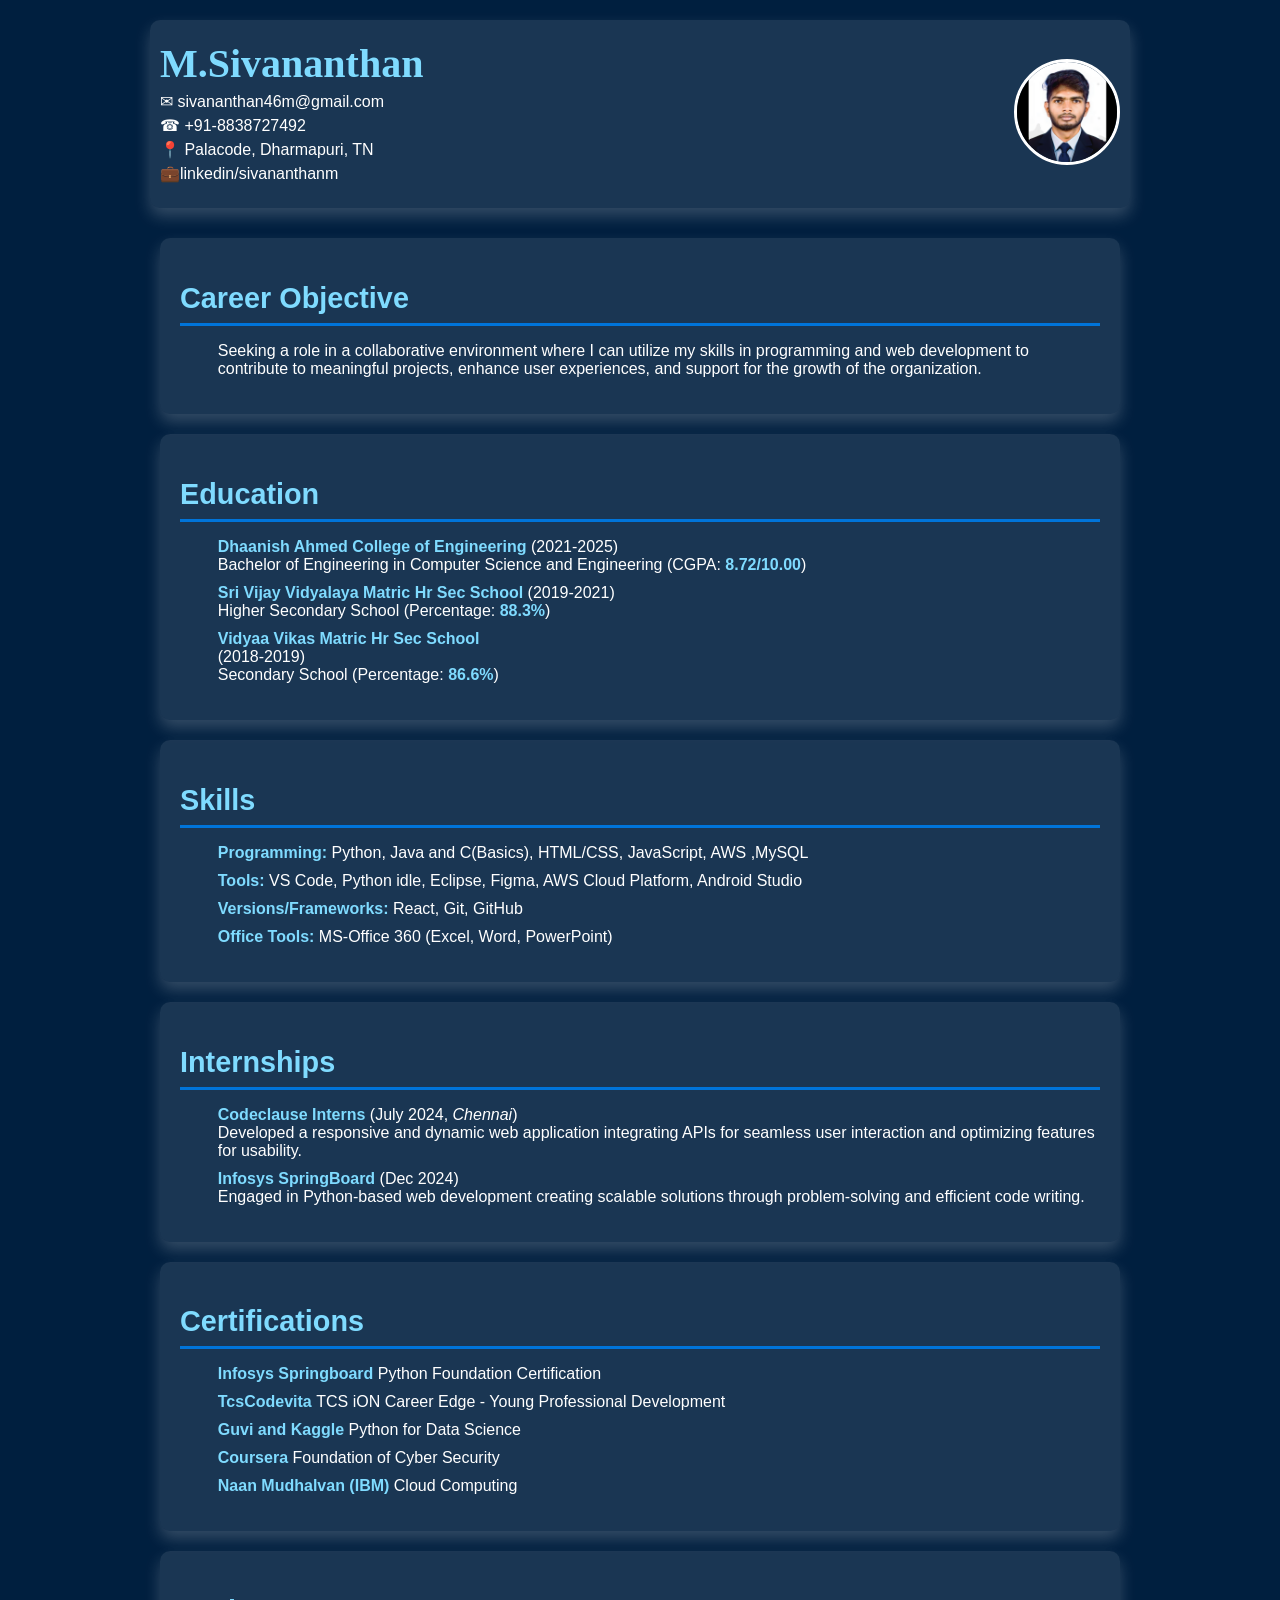
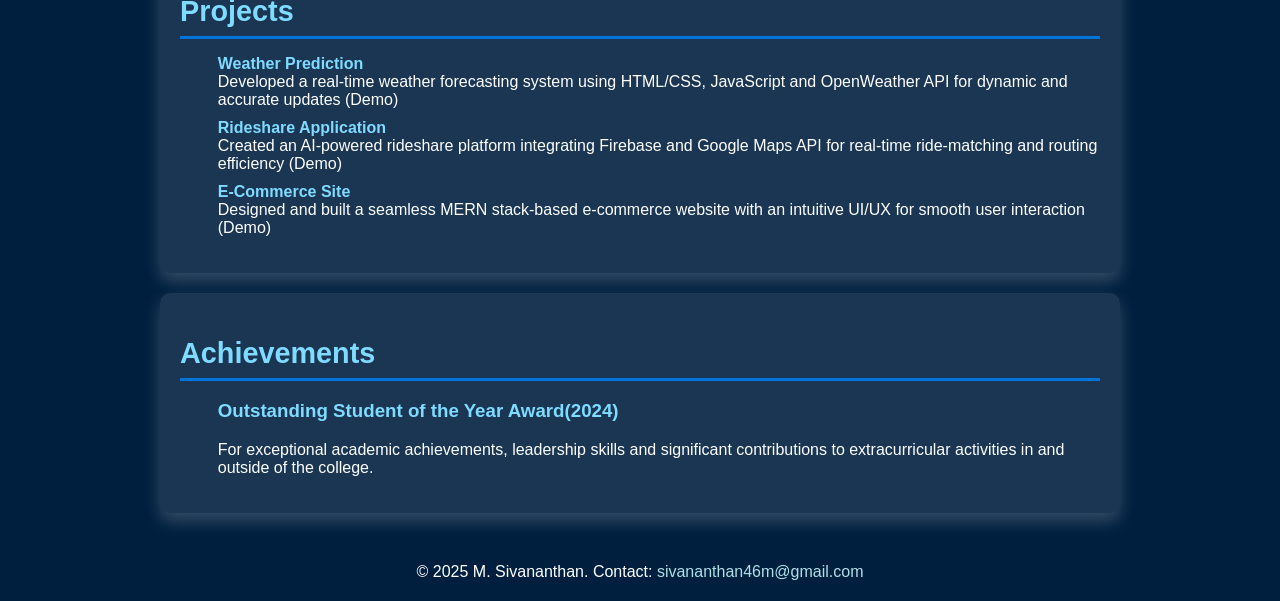
==== Resume.html @ 54698915 "Add files via upload" ====
<!DOCTYPE html>
<html lang="en">
<head>
    <meta charset="UTF-8">
    <meta name="viewport" content="width=device-width, initial-scale=1.0">
    <title>M. Sivananthan - Resume</title>
    <style>
        body {
            font-family: 'Segoe UI', Tahoma, Geneva, Verdana, sans-serif;
            margin: 0;
            padding: 0;
            background-color: #001f3f; /* Dark blue background */
            color: white; /* White text color */
            overflow-x: hidden;
        }

        header {
            background: rgba(255, 255, 255, 0.1); /* Slightly transparent white for consistency */
            color: white;
            display: flex;
            justify-content: space-between;
            align-items: center;
            padding: 20px 10px;
            border-radius: 10px; /* Rounded corners */
            box-shadow: 0 8px 16px rgba(255, 255, 255, 0.2); /* White shadow effect */
            opacity: 0;
            transform: translateY(20px);
            transition: all 0.5s ease;
            margin: 20px auto; /* Centering header with margin */
            max-width: 960px; /* Same width as section-container */
        }

        header:hover {
            transform: translateY(0) scale(1.02);
            box-shadow: 0 12px 24px rgba(255, 255, 255, 0.3); /* Enhanced hover shadow in white */
        }

        header h1 {
            margin: 0;
            font-size: 2.5rem;
            font-family: 'Merriweather', serif;
            color: #7FDBFF; /* Light blue heading */
        }

        header p {
            margin: 5px 0;
            font-size: 1rem;
            color: #fff; /* White text for header paragraphs */
        }

        header img {
            border-radius: 50%;
            width: 100px;
            height: 100px;
            border: 3px solid white;
            
        }

        .section-container {
            max-width: 960px;
            margin: 30px auto;
            display: flex;
            flex-wrap: wrap;
            gap: 20px;
        }

        .section {
            background: rgba(255, 255, 255, 0.1); /* Slightly transparent white for sections */
            padding: 20px;
            border-radius: 10px;
            box-shadow: 0 8px 16px rgba(255, 255, 255, 0.2); /* White shadow effect */
            flex: 1 1 calc(50% - 20px);
            opacity: 0;
            transform: translateY(20px);
            transition: all 0.5s ease;
        }

        .section:hover {
            transform: translateY(0) scale(1.02);
            box-shadow: 0 12px 24px rgba(255, 255, 255, 0.3); /* Enhanced hover shadow in white */
        }

        .section h2 {
            font-size: 1.8rem;
            color: #7FDBFF; /* Light blue for section headings */
            border-bottom: 3px solid #0074D9; /* Darker light blue border */
            padding-bottom: 8px;
            margin-bottom: 15px;
        }

        ul {
            list-style: none;
            padding: 0;
            margin-left: 1cm; /* Indentation for descriptions */
        }

        ul li {
            margin-bottom: 10px;
            font-size: 1rem;
        }

        ul li strong {
            color: #7FDBFF; /* Light blue for strong text */
        }

        footer {
            text-align: center;
            padding: 20px;
            background-color: 7FDBFF; /* Light blue footer */
            color: white; /* White footer text */
            margin-top: 30px;
        }

        footer a {
            color: #aee1e6; /* Lighter link color */
            text-decoration: none;
        }

        footer a:hover {
           text-decoration: underline;
        }

        a {
           color: #075a7b; /* Light blue links */
           text-decoration: none;
       }

       a:hover {
           text-decoration: underline;
       }

       .fade-in {
           animation: fadeIn 0.8s ease forwards;
       }

       @keyframes fadeIn {
           from {
               opacity: 0;
               transform: translateY(20px);
           }
           to {
               opacity: 1;
               transform: translateY(0);
           }
       }
    </style>
    <script>
       document.addEventListener("DOMContentLoaded", () => {
           const sections = document.querySelectorAll(".section, header");

           const options = { threshold: 0.5 };

           const observer = new IntersectionObserver((entries) => {
               entries.forEach(entry => {
                   if (entry.isIntersecting) {
                       entry.target.classList.add("fade-in");
                   }
               });
           }, options);

           sections.forEach(section => { observer.observe(section); });
       });
    </script>
</head>
<body>
    <header>
       <div>
           <h1>M.Sivananthan</h1>
           <div>
           <p>✉ <a href="mailto:sivananthan46m@gmail.com"></a>sivananthan46m@gmail.com</p><p>☎ +91-8838727492</p> </div>
           <p>📍 Palacode, Dharmapuri, TN</p>
           <p>💼<a href="http://www.linkedin.com/in/sivananthanm"></a>linkedin/sivananthanm</a></p>
       </div>
       <div>
           <img src="image.png" alt="Profile Picture">
       </div>
    </header>
    <div class="section-container">
       <div class="section">
           <h2>Career Objective</h2>
           <p style="margin-left: 1cm;">Seeking a role in a collaborative environment where I can utilize my skills in programming and web development to contribute to meaningful projects, enhance user experiences, and support for the growth of the organization.</p>
       </div>
       <div class="section">
           <h2>Education</h2>
           <ul>
               <li><strong>Dhaanish Ahmed College of Engineering</strong> (2021-2025)<br>Bachelor of Engineering in Computer Science and Engineering (CGPA: <strong>8.72/10.00</strong>)</li>
               <li><strong>Sri Vijay Vidyalaya Matric Hr Sec School</strong> (2019-2021)<br>Higher Secondary School (Percentage: <strong>88.3%</strong>)</li>
               <li><strong>Vidyaa Vikas Matric Hr Sec School</strong> <br>(2018-2019)<br>Secondary School (Percentage: <strong>86.6%</strong>)</li>
           </ul>
       </div>
       <div class="section">
           <h2>Skills</h2>
           <ul>
               <li><strong>Programming:</strong> Python, Java and C(Basics), HTML/CSS, JavaScript, AWS ,MySQL</li>
               <li><strong>Tools:</strong> VS Code, Python idle, Eclipse, Figma, AWS Cloud Platform, Android Studio</li>
               <li><strong>Versions/Frameworks:</strong> React, Git, GitHub</li>
               <li><strong>Office Tools:</strong> MS-Office 360 (Excel, Word, PowerPoint)</li>
           </ul>
       </div>
       <div class="section">
           <h2>Internships</h2>
           <ul>
               <li><strong>Codeclause Interns</strong> (July 2024, <em>Chennai</em>)<br>Developed a responsive and dynamic web application integrating APIs for seamless user interaction and optimizing features for usability.</li>
               <li><strong>Infosys SpringBoard</strong> (Dec 2024)<br>Engaged in Python-based web development creating scalable solutions through problem-solving and efficient code writing.</li>
           </ul>
       </div>
       <div class="section">
           <h2>Certifications</h2>
           <ul>
               <li><strong> Infosys Springboard</strong> Python Foundation Certification </li>
               <li><strong> TcsCodevita </strong> TCS iON Career Edge - Young Professional Development </li>
               <li><strong> Guvi and Kaggle</strong> Python for Data Science </li>
               <li><strong> Coursera</strong> Foundation of Cyber Security </li>
               <li><strong> Naan Mudhalvan (IBM)</strong> Cloud Computing </li>
           </ul>
       </div>
       <div class="section">
           <h2>Projects</h2>
           <ul>
               <li><strong>Weather Prediction</strong><br> Developed a real-time weather forecasting system using HTML/CSS, JavaScript and OpenWeather API for dynamic and accurate updates (Demo)</li>
               <li><strong>Rideshare Application</strong><br>Created an AI-powered rideshare platform integrating Firebase and Google Maps API for real-time ride-matching and routing efficiency (Demo) </li>
               <li><strong>E-Commerce Site</strong><br>Designed and built a seamless MERN stack-based e-commerce website with an intuitive UI/UX for smooth user interaction (Demo) </li>
           </ul>
       </div>
       <div class="section">
           <h2>Achievements</h2>
           <h3 style="color: #7FDBFF;margin-left: 1cm;">Outstanding Student of the Year Award(2024)</h3> <p style="margin-left: 1cm;">For exceptional academic achievements, leadership skills and significant contributions to extracurricular activities in and outside of the college.</p>
       </div>
    </div>
    <footer>
        &copy; 2025 M. Sivananthan. Contact: <a href="mailto:sivananthan46m@gmail.com">sivananthan46m@gmail.com</a>
    </footer>
</body>
</html>
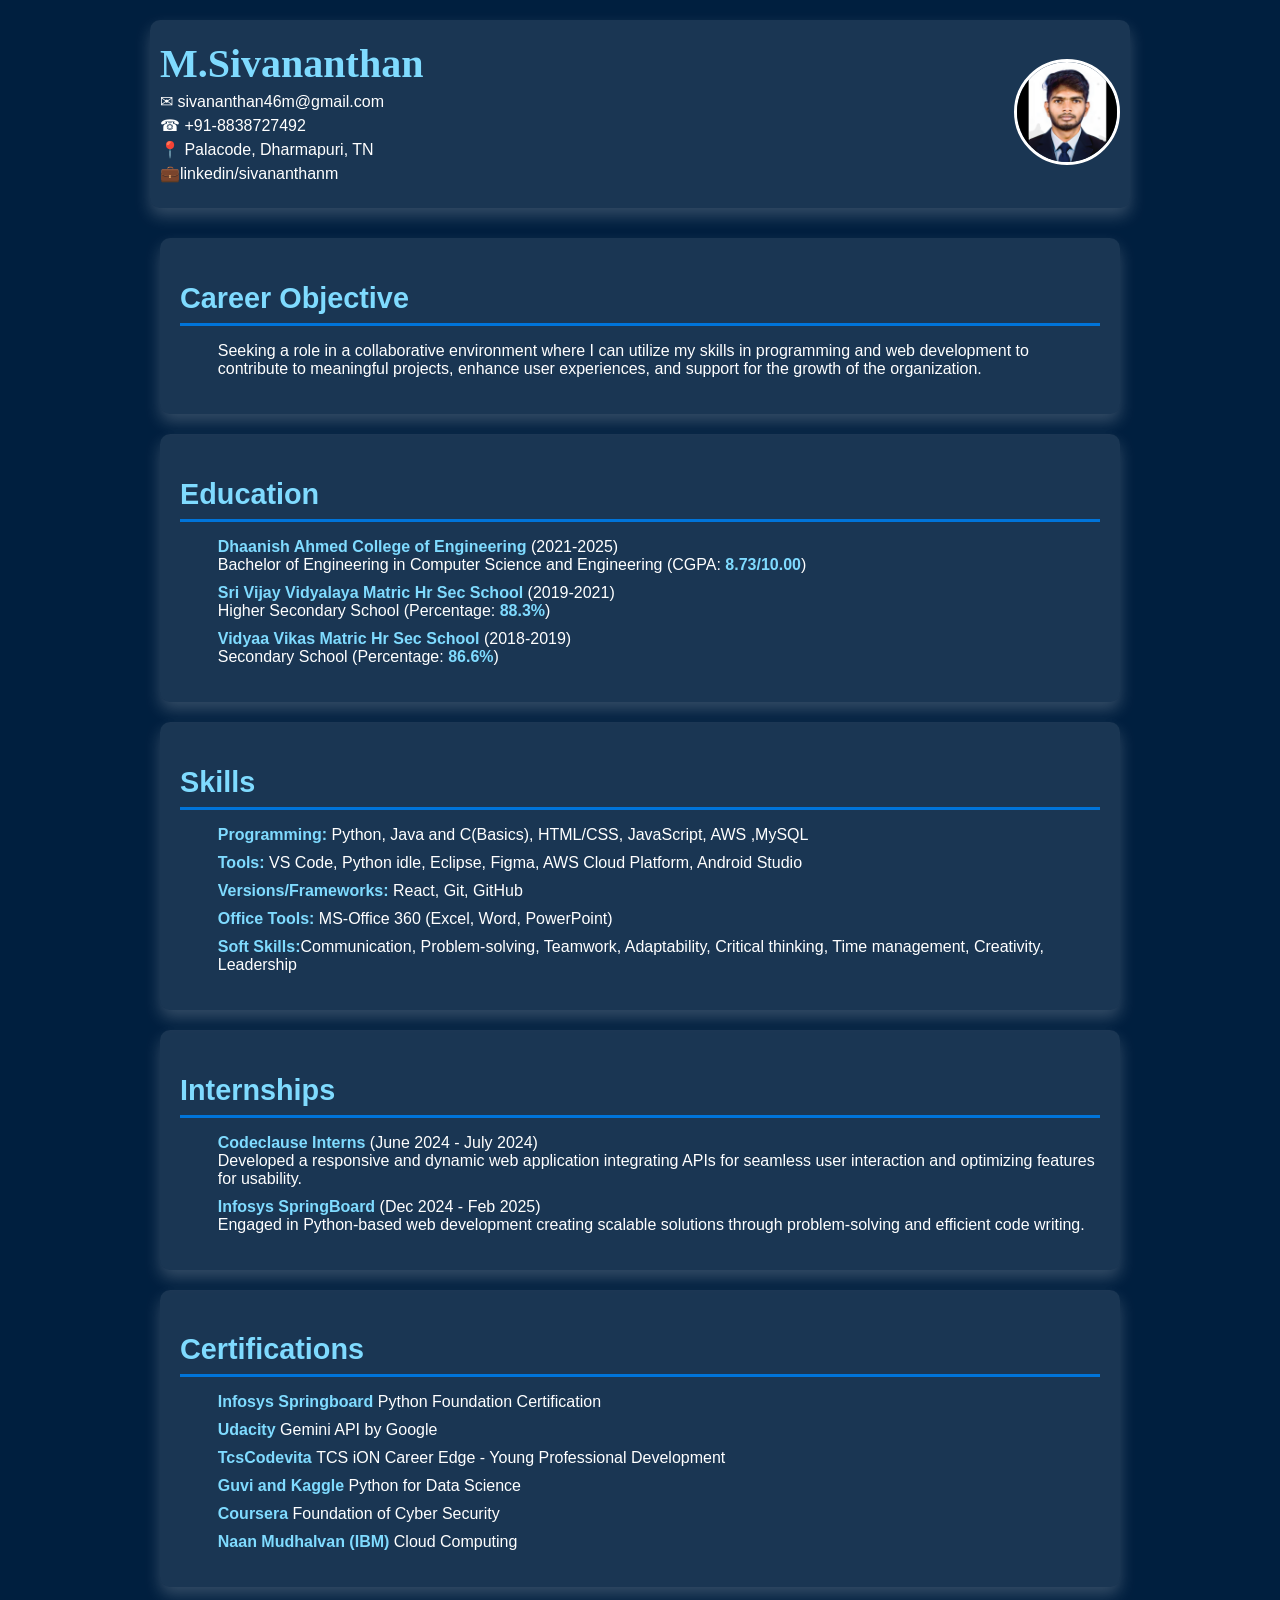
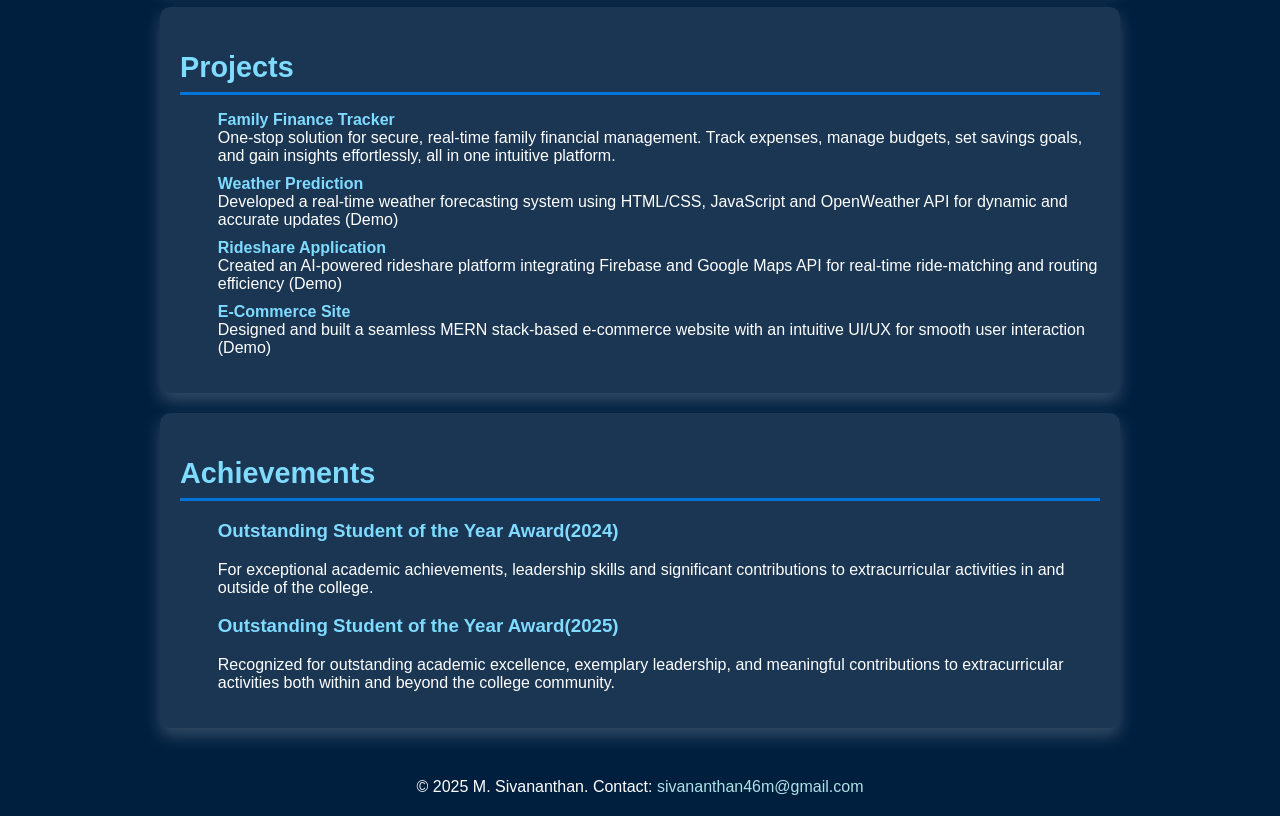
==== commit 9c01085a: "Resume.html" ====
--- a/Resume.html
+++ b/Resume.html
@@ -53,7 +53,7 @@
             width: 100px;
             height: 100px;
             border: 3px solid white;
-            
+
         }
 
         .section-container {
@@ -117,118 +117,123 @@
         }
 
         footer a:hover {
-           text-decoration: underline;
+            text-decoration: underline;
         }
 
         a {
-           color: #075a7b; /* Light blue links */
-           text-decoration: none;
-       }
-
-       a:hover {
-           text-decoration: underline;
-       }
-
-       .fade-in {
-           animation: fadeIn 0.8s ease forwards;
-       }
-
-       @keyframes fadeIn {
-           from {
-               opacity: 0;
-               transform: translateY(20px);
-           }
-           to {
-               opacity: 1;
-               transform: translateY(0);
-           }
-       }
+            color: #075a7b; /* Light blue links */
+            text-decoration: none;
+        }
+
+        a:hover {
+            text-decoration: underline;
+        }
+
+        .fade-in {
+            animation: fadeIn 0.8s ease forwards;
+        }
+
+        @keyframes fadeIn {
+            from {
+                opacity: 0;
+                transform: translateY(20px);
+            }
+            to {
+                opacity: 1;
+                transform: translateY(0);
+            }
+        }
     </style>
     <script>
-       document.addEventListener("DOMContentLoaded", () => {
-           const sections = document.querySelectorAll(".section, header");
-
-           const options = { threshold: 0.5 };
-
-           const observer = new IntersectionObserver((entries) => {
-               entries.forEach(entry => {
-                   if (entry.isIntersecting) {
-                       entry.target.classList.add("fade-in");
-                   }
-               });
-           }, options);
-
-           sections.forEach(section => { observer.observe(section); });
-       });
+        document.addEventListener("DOMContentLoaded", () => {
+            const sections = document.querySelectorAll(".section, header");
+
+            const options = { threshold: 0.5 };
+
+            const observer = new IntersectionObserver((entries) => {
+                entries.forEach(entry => {
+                    if (entry.isIntersecting) {
+                        entry.target.classList.add("fade-in");
+                    }
+                });
+            }, options);
+
+            sections.forEach(section => { observer.observe(section); });
+        });
     </script>
-</head>
-<body>
-    <header>
-       <div>
-           <h1>M.Sivananthan</h1>
-           <div>
-           <p>✉ <a href="mailto:sivananthan46m@gmail.com"></a>sivananthan46m@gmail.com</p><p>☎ +91-8838727492</p> </div>
-           <p>📍 Palacode, Dharmapuri, TN</p>
-           <p>💼<a href="http://www.linkedin.com/in/sivananthanm"></a>linkedin/sivananthanm</a></p>
-       </div>
-       <div>
-           <img src="image.png" alt="Profile Picture">
-       </div>
+    </head>
+    <body>
+        <header>
+            <div>
+                <h1>M.Sivananthan</h1>
+                <div>
+                    <p>✉ <a href="mailto:sivananthan46m@gmail.com"></a>sivananthan46m@gmail.com</p><p>☎ +91-8838727492</p> </div>
+                <p>📍 Palacode, Dharmapuri, TN</p>
+                <p>💼<a href="http://www.linkedin.com/in/sivananthanm"></a>linkedin/sivananthanm</a></p>
+        </div>
+    <div>
+        <img src="image.png" alt="Profile Picture">
+    </div>
     </header>
-    <div class="section-container">
-       <div class="section">
-           <h2>Career Objective</h2>
-           <p style="margin-left: 1cm;">Seeking a role in a collaborative environment where I can utilize my skills in programming and web development to contribute to meaningful projects, enhance user experiences, and support for the growth of the organization.</p>
-       </div>
-       <div class="section">
-           <h2>Education</h2>
-           <ul>
-               <li><strong>Dhaanish Ahmed College of Engineering</strong> (2021-2025)<br>Bachelor of Engineering in Computer Science and Engineering (CGPA: <strong>8.72/10.00</strong>)</li>
-               <li><strong>Sri Vijay Vidyalaya Matric Hr Sec School</strong> (2019-2021)<br>Higher Secondary School (Percentage: <strong>88.3%</strong>)</li>
-               <li><strong>Vidyaa Vikas Matric Hr Sec School</strong> <br>(2018-2019)<br>Secondary School (Percentage: <strong>86.6%</strong>)</li>
-           </ul>
-       </div>
-       <div class="section">
-           <h2>Skills</h2>
-           <ul>
-               <li><strong>Programming:</strong> Python, Java and C(Basics), HTML/CSS, JavaScript, AWS ,MySQL</li>
-               <li><strong>Tools:</strong> VS Code, Python idle, Eclipse, Figma, AWS Cloud Platform, Android Studio</li>
-               <li><strong>Versions/Frameworks:</strong> React, Git, GitHub</li>
-               <li><strong>Office Tools:</strong> MS-Office 360 (Excel, Word, PowerPoint)</li>
-           </ul>
-       </div>
-       <div class="section">
-           <h2>Internships</h2>
-           <ul>
-               <li><strong>Codeclause Interns</strong> (July 2024, <em>Chennai</em>)<br>Developed a responsive and dynamic web application integrating APIs for seamless user interaction and optimizing features for usability.</li>
-               <li><strong>Infosys SpringBoard</strong> (Dec 2024)<br>Engaged in Python-based web development creating scalable solutions through problem-solving and efficient code writing.</li>
-           </ul>
-       </div>
-       <div class="section">
-           <h2>Certifications</h2>
-           <ul>
-               <li><strong> Infosys Springboard</strong> Python Foundation Certification </li>
-               <li><strong> TcsCodevita </strong> TCS iON Career Edge - Young Professional Development </li>
-               <li><strong> Guvi and Kaggle</strong> Python for Data Science </li>
-               <li><strong> Coursera</strong> Foundation of Cyber Security </li>
-               <li><strong> Naan Mudhalvan (IBM)</strong> Cloud Computing </li>
-           </ul>
-       </div>
-       <div class="section">
-           <h2>Projects</h2>
-           <ul>
-               <li><strong>Weather Prediction</strong><br> Developed a real-time weather forecasting system using HTML/CSS, JavaScript and OpenWeather API for dynamic and accurate updates (Demo)</li>
-               <li><strong>Rideshare Application</strong><br>Created an AI-powered rideshare platform integrating Firebase and Google Maps API for real-time ride-matching and routing efficiency (Demo) </li>
-               <li><strong>E-Commerce Site</strong><br>Designed and built a seamless MERN stack-based e-commerce website with an intuitive UI/UX for smooth user interaction (Demo) </li>
-           </ul>
-       </div>
-       <div class="section">
-           <h2>Achievements</h2>
-           <h3 style="color: #7FDBFF;margin-left: 1cm;">Outstanding Student of the Year Award(2024)</h3> <p style="margin-left: 1cm;">For exceptional academic achievements, leadership skills and significant contributions to extracurricular activities in and outside of the college.</p>
-       </div>
-    </div>
-    <footer>
-        &copy; 2025 M. Sivananthan. Contact: <a href="mailto:sivananthan46m@gmail.com">sivananthan46m@gmail.com</a>
-    </footer>
+<div class="section-container">
+    <div class="section">
+        <h2>Career Objective</h2>
+        <p style="margin-left: 1cm;">Seeking a role in a collaborative environment where I can utilize my skills in programming and web development to contribute to meaningful projects, enhance user experiences, and support for the growth of the organization.</p>
+    </div>
+    <div class="section">
+        <h2>Education</h2>
+        <ul>
+            <li><strong>Dhaanish Ahmed College of Engineering</strong> (2021-2025)<br>Bachelor of Engineering in Computer Science and Engineering (CGPA: <strong>8.73/10.00</strong>)</li>
+            <li><strong>Sri Vijay Vidyalaya Matric Hr Sec School</strong> (2019-2021)<br>Higher Secondary School (Percentage: <strong>88.3%</strong>)</li>
+            <li><strong>Vidyaa Vikas Matric Hr Sec School</strong> (2018-2019)<br>Secondary School (Percentage: <strong>86.6%</strong>)</li>
+        </ul>
+    </div>
+    <div class="section">
+        <h2>Skills</h2>
+        <ul>
+            <li><strong>Programming:</strong> Python, Java and C(Basics), HTML/CSS, JavaScript, AWS ,MySQL</li>
+            <li><strong>Tools:</strong> VS Code, Python idle, Eclipse, Figma, AWS Cloud Platform, Android Studio</li>
+            <li><strong>Versions/Frameworks:</strong> React, Git, GitHub</li>
+            <li><strong>Office Tools:</strong> MS-Office 360 (Excel, Word, PowerPoint)</li>
+            <li><strong>Soft Skills:</strong>Communication, Problem-solving, Teamwork,  Adaptability, Critical thinking, Time management, Creativity, Leadership</li>
+        </ul>
+    </div>
+    <div class="section">
+        <h2>Internships</h2>
+        <ul>
+            <li><strong>Codeclause Interns</strong> (June 2024 - July 2024)<br>Developed a responsive and dynamic web application integrating APIs for seamless user interaction and optimizing features for usability.</li>
+            <li><strong>Infosys SpringBoard</strong> (Dec 2024 - Feb 2025)<br>Engaged in Python-based web development creating scalable solutions through problem-solving and efficient code writing.</li>
+        </ul>
+    </div>
+    <div class="section">
+        <h2>Certifications</h2>
+        <ul>
+            <li><strong> Infosys Springboard</strong> Python Foundation Certification </li>
+            <li><strong> Udacity </strong> Gemini API by Google </li>
+            <li><strong> TcsCodevita </strong> TCS iON Career Edge - Young Professional Development </li>
+            <li><strong> Guvi and Kaggle</strong> Python for Data Science </li>
+            <li><strong> Coursera</strong> Foundation of Cyber Security </li>
+            <li><strong> Naan Mudhalvan (IBM)</strong> Cloud Computing </li>
+        </ul>
+    </div>
+    <div class="section">
+        <h2>Projects</h2>
+        <ul>
+            <li><strong>Family Finance Tracker</strong><br>One-stop solution for secure, real-time family financial management. Track expenses, manage  
+                budgets, set savings goals, and gain insights effortlessly, all in one intuitive platform.</li>
+            <li><strong>Weather Prediction</strong><br> Developed a real-time weather forecasting system using HTML/CSS, JavaScript and OpenWeather API for dynamic and accurate updates (Demo)</li>
+            <li><strong>Rideshare Application</strong><br>Created an AI-powered rideshare platform integrating Firebase and Google Maps API for real-time ride-matching and routing efficiency (Demo) </li>
+            <li><strong>E-Commerce Site</strong><br>Designed and built a seamless MERN stack-based e-commerce website with an intuitive UI/UX for smooth user interaction (Demo) </li>
+        </ul>
+    </div>
+    <div class="section">
+        <h2>Achievements</h2>
+        <h3 style="color: #7FDBFF;margin-left: 1cm;">Outstanding Student of the Year Award(2024)</h3> <p style="margin-left: 1cm;">For exceptional academic achievements, leadership skills and significant contributions to extracurricular activities in and outside of the college.</p>
+        <h3 style="color: #7FDBFF;margin-left: 1cm;">Outstanding Student of the Year Award(2025)</h3> <p style="margin-left: 1cm;">Recognized for outstanding academic excellence, exemplary leadership, and meaningful contributions to extracurricular activities both within and beyond the college community.</p>
+    </div>
+</div>
+<footer>
+    &copy; 2025 M. Sivananthan. Contact: <a href="mailto:sivananthan46m@gmail.com">sivananthan46m@gmail.com</a>
+</footer>
 </body>
 </html>
